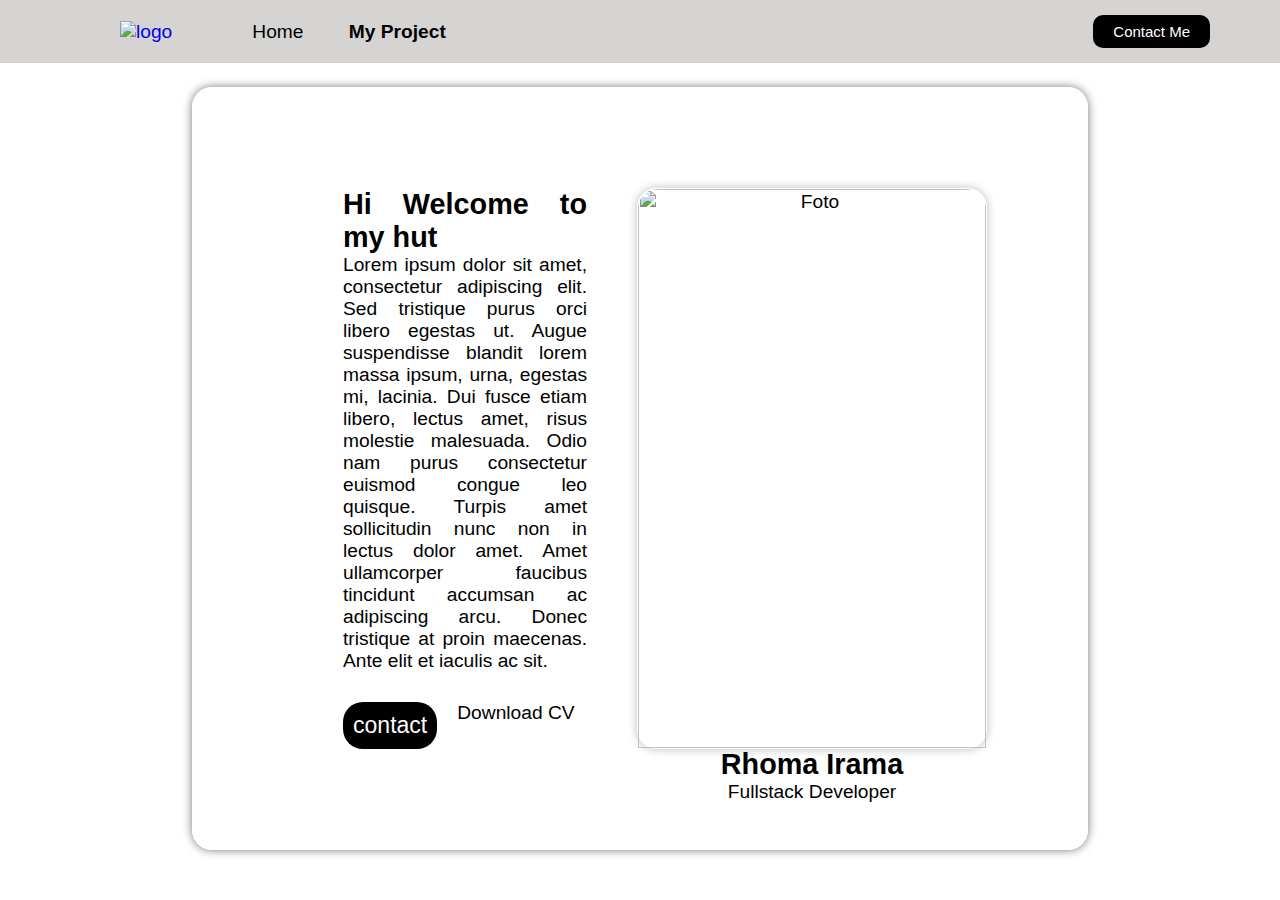
==== index.html @ d7062429 "first commit" ====
<html lang="en">
    <head>
        <title>Home Page</title>
        <link rel="stylesheet" href="css/style.css" />
        <link rel="stylesheet" href="css/contact.css">
        <link rel="stylesheet" href="css/MyProject.css">
        <link rel="stylesheet" href="https://cdnjs.cloudflare.com/ajax/libs/font-awesome/6.2.0/css/all.min.css" integrity="sha512-xh6O/CkQoPOWDdYTDqeRdPCVd1SpvCA9XXcUnZS2FmJNp1coAFzvtCN9BmamE+4aHK8yyUHUSCcJHgXloTyT2A==" crossorigin="anonymous" referrerpolicy="no-referrer" />
    </head>

    <body>
        <nav>

            <div class="left">
                <a href="index.html">
                    <img src="assets/image/logo.png" alt="logo">
                </a>
                <ul>
                    <li>
                        <a href="index.html">Home</a>
                    </li>
                    <li>
                        <a href="MyProject.html" class="MP">My Project</a>
                    </li>
                </ul>
            </div>
    
            <div class="right">
                <a href="contact.html"> Contact Me </a>
            </div>
        </nav>

        <div class="container">

            <section>
                <div class="left">

                    <h2>Hi Welcome to my hut</h2>
                    
                    Lorem ipsum dolor sit amet, consectetur adipiscing elit. Sed tristique purus orci libero egestas ut. Augue suspendisse blandit lorem massa ipsum, urna, egestas mi, lacinia. Dui fusce etiam libero, lectus amet, risus molestie malesuada. Odio nam purus consectetur euismod congue leo quisque. Turpis amet sollicitudin nunc non in lectus dolor amet. Amet ullamcorper faucibus tincidunt accumsan ac adipiscing arcu. Donec tristique at proin maecenas. Ante elit et iaculis ac sit.
                    
                    <div class="icon">
                        
                        <div class="dwn">
                            <span>contact</span>
                            <p>Download CV <i class="fa-solid fa-download"></i></p>
                        </div>

                    </div>

                    <div class="social-media">
    
                        <i class="fa-brands fa-linkedin fa-2x"></i>
                        <i class="fa-brands fa-square-instagram fa-2x"></i>
                        <i class="fa-brands fa-facebook fa-2x"></i>
                        <i class="fa-brands fa-square-twitter fa-2x"></i>
                    </div>

                </div>
    
                <div class="right">
                    <div style=
                    "
                    width: 350px;
                    border: 1px solid white;
                    border-radius: 20px;
                    box-shadow: 0 0 10px rgb(187, 186, 186);
                    ">
                    <img style="width: 100%; border-radius: 20px 20px 0 0;" src="assets/Image/FotoTugas.jpg" alt="Foto">
                    <h2>Rhoma Irama</h2>
                    <p>Fullstack Developer</p>

                    </div>
                    
                
                </div>
            </section>


        </div>


    </body>
</html>
---- css/style.css ----
* {
    margin: 0;
    padding: 0;
    box-sizing: border-box;
    font-family: Arial, Helvetica, sans-serif;
    text-decoration: none;
}

.container {
    display: flex;
    justify-content: center;
    height: 90vh;
    align-items: center;
}

section {
    
    display: flex;
    width: 70%;
    padding: 100px;
    border: 1px solid white;
    border-radius: 20px;
    box-shadow: 0 0 10px rgb(119, 118, 118);
    
}

.left {
    flex: 65%;
    margin-right: 50px;
    margin-left: 50px;
    font-size: larger;
    text-align: justify;
    
}

.right {
    display: flex;
    justify-content: end;
    flex: 45%;
    text-align: center;
    font-size: larger; 
}

.icon {
    display: flex;
    margin-top: 30px;
}

.social-media i {
    margin-right: 20px;
    font-size: 30px;
    margin-top: 30px;
    font-size: 50px;
}


span{
    background-color: black;
    color: white;
    margin: auto;
    padding: 10px;
    border-radius: 20px;
    margin-right: 20px;
    font-size: larger;
}

.dwn{
    display: flex;
    
}
---- css/contact.css ----
h1{
    display: flex;
    justify-content: center;
    font-weight: bolder;
    margin-top: 50px;
}


form {
    width: 350px;
    margin: auto;
    padding: 10px;
    margin-top: 10px;
}

form div {
    margin-top: 15px;
}

label {
    font-weight: bold;
    font-size: 20px;
}

input, select, textarea {
    background-color: #dfdede;
    width: 100%;
    padding: 10px;
    margin-top: 5px;
    border-radius: 5px;
    border: 1px solid #dbdbdb;
}

button {
    background-color: black;
    color: white;
    padding: 6px 25px;
    border: none;
    border-radius: 5px;
    margin-top: 5px;
    font-size: 15px;
    cursor: pointer;
    
}

.submit{
    display: flex;
    justify-content: flex-end;
}

button:hover{
    background-color: black;
}
---- css/MyProject.css ----
* {
    margin: 0;
    padding: 0;
    box-sizing: border-box;
    font-family: Arial, Helvetica, sans-serif;
    
}


nav {
    display: flex;
    background-color: #d6d3d3;
    height: 7vh;
    
}

nav div {
    display: flex;
    align-items: center;
    flex: 50%;
}

nav div.left{
    padding-left: 70px;
}

nav div.right{
    display: flex;
    padding-right: 70px;
    justify-content: flex-end;
}

nav div.right a{
    background-color: black;
    color: white;
    font-size: 15px;
    padding: 8px 20px;
    border: none;
    border-radius: 10px;
    text-decoration: none;
}

nav ul{
    list-style: none;
    margin-left: 40px;
    
}

nav ul li{
    margin-left: 40px;
    display: inline;
}

nav ul li a{
    color: black;
    text-decoration: none;
}

nav ul li a.MP{
    font-weight: 800;
}


.mp-form{
    display: flex;
    justify-content: center;
    padding: 50px;
}

.mp-form .form-container{
    width: 500px;
}

.mp-form .form-container h1{
    text-align: center;
    margin-bottom: 40px;
}

.mp-form form label{
    font-size: 20px;
    font-weight: 400;
}

.mp-form form input, textarea{
    width: 100%;
    font-size: 20px;
    font-weight: 400;
    padding: 8px;
    margin-top: 5px;
    margin-bottom: 20px;
    background: #f4f3f3;
    border: 1px solid #c4c4c4;
    border-radius: 10px;
}

.mp-form .form-container form div.date{
    display: flex;
}

.mp-form .form-container form div.date .date-left{
    margin-right: 5px;
}
.mp-form .form-container form div.date .date-right{
    margin-left: 5px;
}

.mp-form form textarea{
    height: 150px;
}


.mp-form form div.image{
    width: 100%;
    font-size: 20px;
    font-weight: 400;
    padding: 8px;
    margin-top: 5px;
    margin-bottom: 20px;
    background: #f4f3f3;
    border: 1px solid #c4c4c4;
    border-radius: 10px;
    cursor: pointer;
}

.mp-form form div.image label{
    cursor: pointer;
    display: flex;
    align-items: center;
    justify-content: space-between;
}

.mp-form form div.image label p{
    background-color: #ccc7c7;
    border: 1px solid #ccc7c7;
    border-radius: 5px;
    padding: 5px;
}

.mp-form form div.button{
    text-align: end;
}

.mp-form form div.button button{
    margin-top: 20px;
    padding: 8px 20px;
    font-size: medium;
    color: white;
    background: black;
    border-radius: 20px;
    cursor: pointer;
}

.content-main{
    width: 60%;
    display: flex;
    flex-wrap: wrap;
    margin: auto;

}

.content-main div.content{
    width: 300px;
    padding: 10px;
    border: 1px solid white;
    box-shadow: 0 0 20px rgb(172, 170, 170);
    border-radius: 10px;
    margin: 20px;
}

.content-main div.content img{
    width: 100%;
    border-radius: 10px;
}

.content-main div.content h2{
    margin-top: 10px;
}
.content-main div.content .link{
    color: black;
    text-decoration: none;
}

.content-main div.content p{
    margin-top: 10px;
    padding: 10px;
}

.content-main div.content .button-left{
    background-color: black;
    color: white;
    font-size: 15px;
    padding: 8px 20px;
    border: none;
    border-radius: 10px;
    text-decoration: none;
    width: 49%;
    cursor: pointer;
}

.content-main div.content .button-right{
    background-color: black;
    color: white;
    font-size: 15px;
    padding: 8px 20px;
    border: none;
    border-radius: 10px;
    text-decoration: none;
    width: 49%;
    cursor: pointer;
}

.mp-form form div.checkbox{
    width: 100%;
    display: flex;
    flex-wrap: wrap;
    font-size: larger;
    word-spacing: 5px;
    margin: 20px 0;
    
}

.mp-form form div.checkbox div.checkbox-atas{
    width: 50%;
}

.mp-form form div.checkbox input{
    width: auto;
    margin: 10px;
    
}
.logo{
    font-size: 40px;
    margin: 10px;
}
.content-main div.content .waktu{
    color: #818181;
}

.judul{
    margin-top: 50px;
}
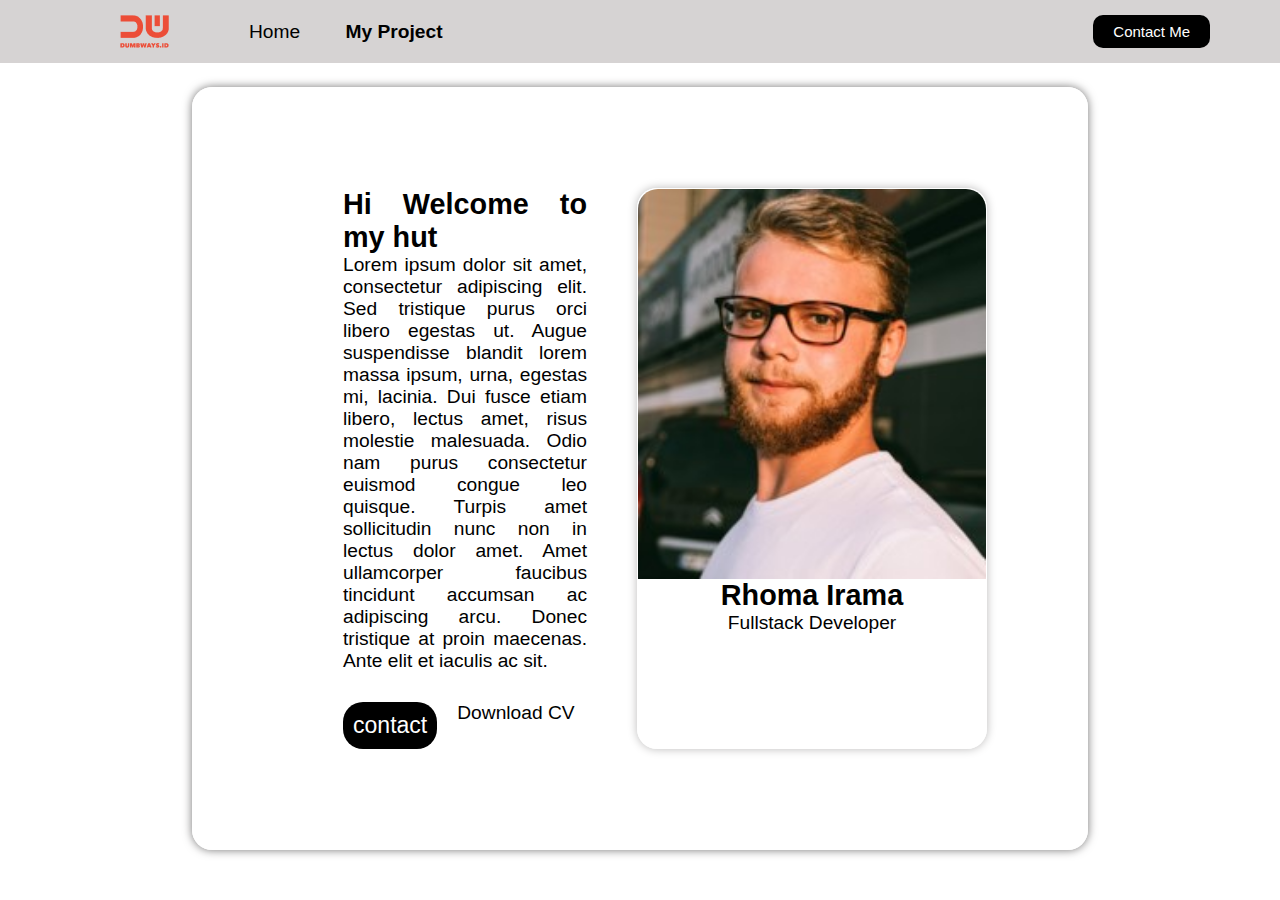
==== commit cc1cca28: "ganti dir" ====
--- a/index.html
+++ b/index.html
@@ -12,7 +12,7 @@
 
             <div class="left">
                 <a href="index.html">
-                    <img src="assets/image/logo.png" alt="logo">
+                    <img src="assets/Images/logo.png" alt="logo">
                 </a>
                 <ul>
                     <li>
@@ -65,7 +65,7 @@
                     border-radius: 20px;
                     box-shadow: 0 0 10px rgb(187, 186, 186);
                     ">
-                    <img style="width: 100%; border-radius: 20px 20px 0 0;" src="assets/Image/FotoTugas.jpg" alt="Foto">
+                    <img style="width: 100%; border-radius: 20px 20px 0 0;" src="assets/Images/FotoTugas.jpg" alt="Foto">
                     <h2>Rhoma Irama</h2>
                     <p>Fullstack Developer</p>
 
